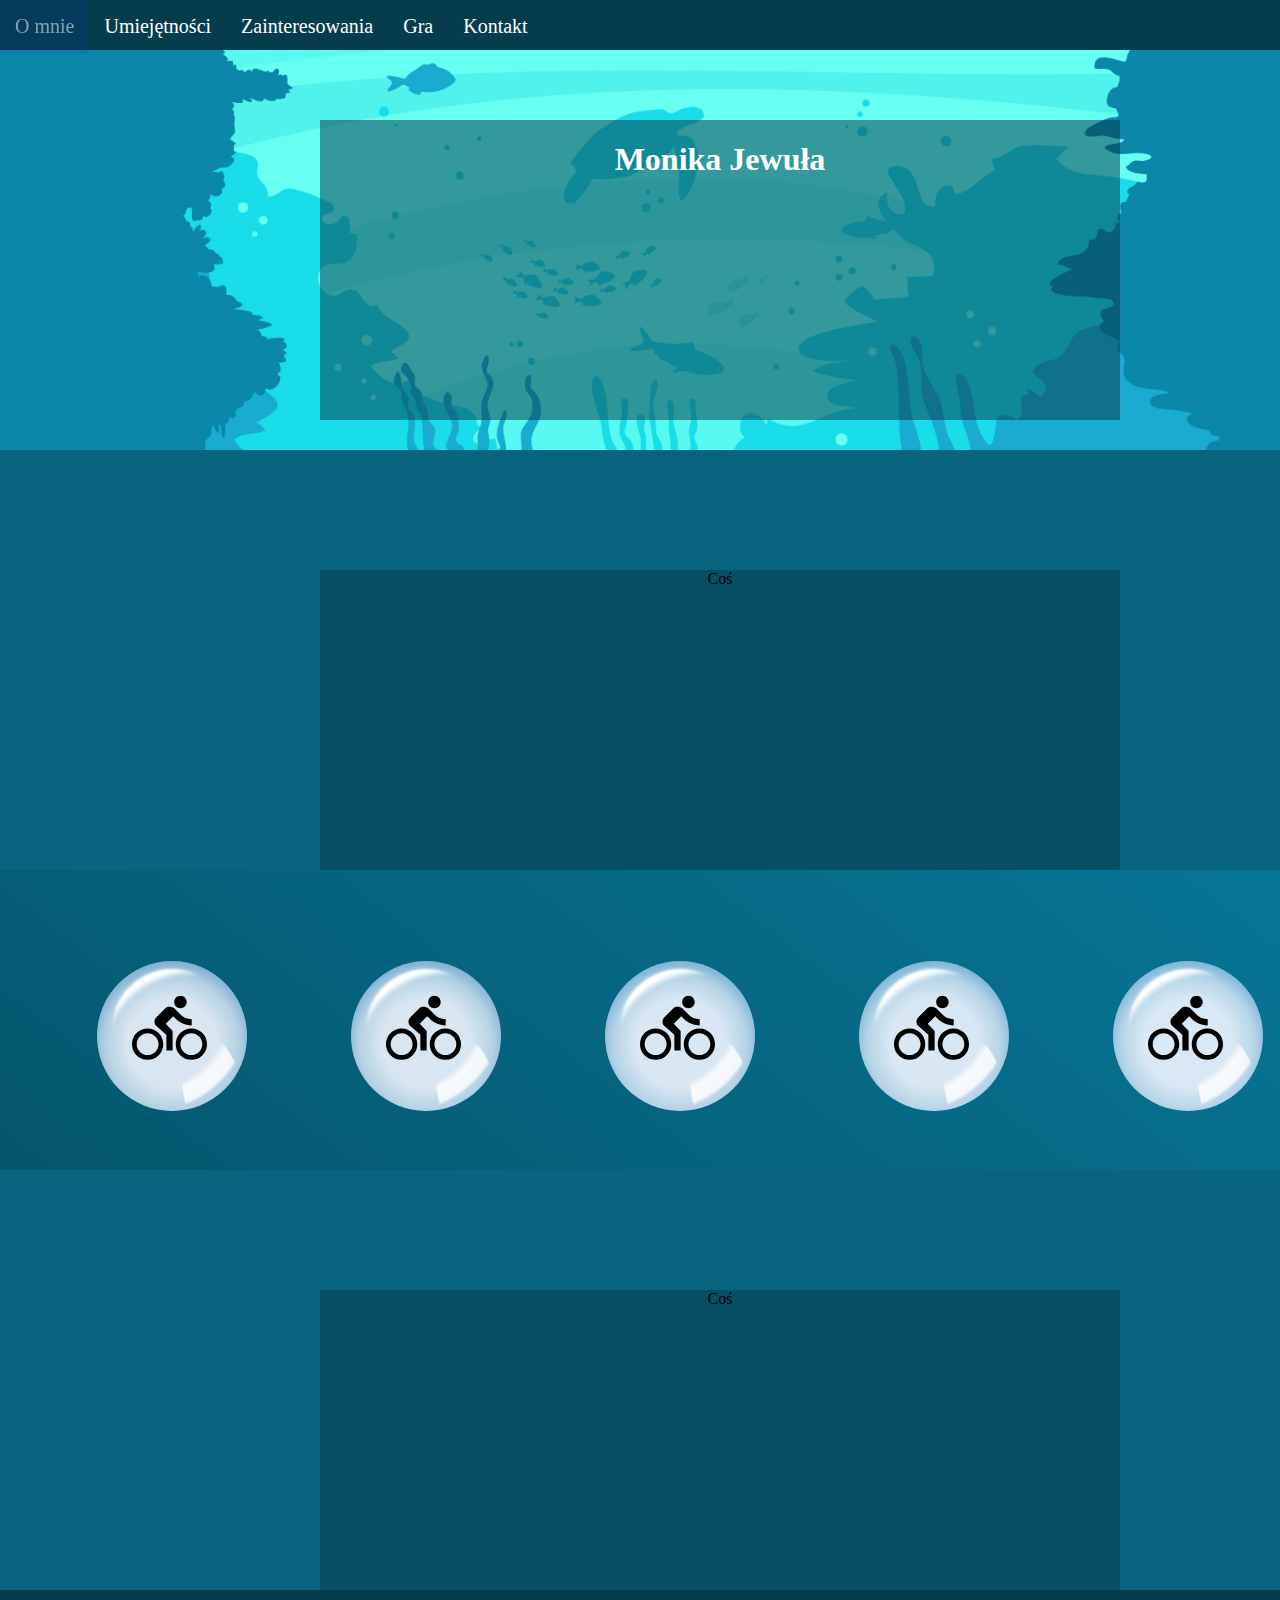
==== index.html @ 9a00a6e6 "Changing layout, adding bubbles" ====
<!DOCTYPE html>
<html lang="en">

<head>
    <meta charset="UTF-8">
    <meta name="viewport" content="width=device-width, initial-scale=1.0">
    <meta http-equiv="X-UA-Compatible" content="ie=edge">
    <title>Monika Jewuła</title>
    <link rel="stylesheet" href="navbar.css">
    <link rel="stylesheet" href="navbar-mobile.css">
    <link rel="stylesheet" href="main.css">
    <link rel="stylesheet" href="skills.css">
    <link rel="stylesheet" href="interests.css">
    <link rel="stylesheet" href="game.css">
    <link rel="stylesheet" href="footer.css">
</head>

<body>
    <div class="navbar">
        <div class="menu">
            <div class="navigation">
                <a style="text-decoration: none;" href="#main">
                    <div class="nav-item">O mnie</div>
                </a>
                <a style="text-decoration: none;" href="#form">
                    <div class="nav-item">Umiejętności</div>
                </a>
                <a style="text-decoration: none;" href="#interests">
                    <div class="nav-item">Zainteresowania</div>
                </a>
                <a style="text-decoration: none;" href="#game">
                    <div class="nav-item">Gra</div>
                </a>
                <a style="text-decoration: none;" href="#footer">
                    <div class="nav-item">Kontakt</div>
                </a>
            </div>

            <nav role="navigation">
                <div id="menu">
                    <input type="checkbox" />
                    <div>
                        <span></span>
                        <span></span>
                        <span></span>

                    </div>

                    <ul id="menunav">
                        <a href="#main">
                            <li>O mnie</li>
                        </a>
                        <a href="#skills">
                            <li>Umiejętności</li>
                        </a>
                        <a href="#interests">
                            <li>Zainteresowania</li>
                        </a>
                        <a href="#game">
                            <li>Gra</li>
                        </a>
                        <a href="#footer">
                            <li>Kontakt</li>
                        </a>

                    </ul>
                </div>
            </nav>
        </div>
    </div>


    <div class="main" id="main">
        <div class="main-content">
            <h1>Monika Jewuła</h1>
            <p></p>
        </div>
    </div>

    <div class="skills" id="skills">
        <div class="skills-content">
            Coś
        </div>
    </div>

    <div class="interests" id="interests">
        <div class="interests-content">
                <section class="stage">
                        
                        <figure class="ball bubble"><img src="bike.svg"></figure>
                  </section>
                  <section class="stage">
                        
                        <figure class="ball bubble"><img src="bike.svg"></figure>
                  </section>
                  <section class="stage">
                        <figure class="ball bubble"><img src="bike.svg"></figure>
                  </section>
                  <section class="stage">
                        <figure class="ball bubble"><img src="bike.svg"></figure>
                  </section>
                  <section class="stage">
                        <figure class="ball bubble"><img src="bike.svg"></figure></figure>
                  </section>
        </div>
    </div>

    <div class="game" id="game">
        <div class="game-content">
            Coś
        </div>
    </div>

    <div class="footer">
        Jotamii © 2018. All rights reserved
    </div>
</body>

</html>
---- navbar.css ----
body {
    margin: 0px;
}

.menu{
    z-index: 1000;
    display: flex;
    justify-content: space-between;
    background-color: #063d4d;
    /* background: rgba(0,0,0,0.5); */
    position: fixed;
    width: 100%;
    height: 50px;
}

.navigation .active {
    background: grey;
} 

.navigation {
    display: flex;
    justify-content: flex-end;
}

.nav-item {
    margin: 0px;
    padding: 15px;
    color: white;
    /* font-weight: bold; */
    font-size: 20px;
}

.nav-item:hover {
    background-color: rgba(4, 59, 209, 0.247);
    opacity: 0.5;
}

@media only screen and (max-width: 600px) {
    .navigation {
        display: none;
    }
}
---- navbar-mobile.css ----
nav[role="navigation"]{
    display: none;
  }
  
  
  @media only screen and (max-width: 600px) {
  
    .menu {
    background-color: #063d4d;
    display: flex;
  }
    .navigation a, #menunav a {
    text-decoration: none;
    color: white;
    
    transition: color 0.3s ease;
  }
  
  .navigation a:hover {
    color: rgba(4, 59, 209, 0.247);
  }
  #menunav a:hover {
    color: rgba(4, 59, 209, 0.247);
  }
  
  nav[role="navigation"]{
    display: block
  }
  .nav {
    margin-right: -30px;
  }
  #menu {
    display: flex;
    flex-direction: row;
    position: relative;
    /* float: right;
    text-align: right; */
    width: auto;
    top: 20px;
    left: 20px;
    
    z-index: 1;
    
    -webkit-user-select: none;
    user-select: none;
  }
  
  #menu input {
    display: block;
    width: 40px;
    height: 32px;
    position: absolute;
    top: -7px;
    right: -5px;
    
    cursor: pointer;
    
    opacity: 0; 
    z-index: 2; 
    
    -webkit-touch-callout: none;
  }
  
  #menu div {
    position: relative;
  }
  
  #menu span {
    display: block;
    width: 33px;
    height: 4px;
    margin-bottom: 5px;
    position: relative;
    
    background: white;
    border-radius: 3px;
    
    z-index: 1;
    
    transform-origin: 4px 0px;
    
    transition: transform 0.5s cubic-bezier(0.77,0.2,0.05,1.0),
                background 0.5s cubic-bezier(0.77,0.2,0.05,1.0),
                opacity 0.55s ease;
  }
  
  #menu div span:first-child {
    transform-origin: 0% 0%;
  }
  
  #menu div span:nth-last-child(2) {
    transform-origin: 0% 100%;
  }
  
  
  #menu input:checked ~ div span {
    opacity: 1;
    transform: rotate(45deg) translate(-21px, -19px);
    background: white;
  }
  
  
  #menu input:checked ~ div span:nth-last-child(3) {
    opacity: 0;
    transform: rotate(0deg) scale(0.2, 0.2);
  }
  
  
  #menu input:checked ~ div span:nth-last-child(2) {
    transform: rotate(-45deg) translate(0, -1px);
  }
  
  
  #menunav {
    position: absolute;
    width: 200px;
    margin: -20px 0 0 -20px;
    padding: 50px 20px 20px 20px;
   
    
    background:  #063d4d;
    list-style-type: none;
    -webkit-font-smoothing: antialiased;
    
    transform-origin: 0% 0%;
    transform: translate(0, -100%);
    
    transition: transform 0.5s cubic-bezier(0.77,0.2,0.05,1.0);
  }
  
  #menunav li {
    text-align: left;
    padding: 10px 0;
    font-size: 22px;
  }
  
  #menu input:checked ~ ul {
    transform: none;
  }
  }
---- main.css ----
body, html {
    height: 100%;
    background-color: #096480;
    display: block;
}

.main {
    background-size: cover;
    display: -webkit-inline-box;
    background-image: url('cutocean.png');
    height: 400px;
    width: 100%;
    margin-top: 50px;
    color: white;
    /* margin-left: 100px;
    margin-right: 100px; */
}

.main-content {
    display: flex;
    justify-content: center;
    margin-left: 25%;
    margin-top: 70px;
    height: 300px;
    width: 800px;
    background-color:  #063c4d85;
}
---- skills.css ----
.skills {
    height: 300px;
        position: relative;
}

.skills-content {
    display: flex;
    justify-content: center;
    margin-left: 25%;
    margin-top: 120px;
    height: 300px;
    width: 800px;
    background-color:  #063c4d85;
}
---- interests.css ----
.interests {
    height: 300px;
    display: flex;
    justify-content: center;
    align-items: center;
    background: linear-gradient(218deg, #14a9d5, #0990b7, #02323f);
background-size: 600% 600%;

-webkit-animation: AnimationName 59s ease infinite;
-moz-animation: AnimationName 59s ease infinite;
animation: AnimationName 59s ease infinite;

@-webkit-keyframes AnimationName {
    0%{background-position:0% 60%}
    50%{background-position:100% 41%}
    100%{background-position:0% 60%}
}
@-moz-keyframes AnimationName {
    0%{background-position:0% 60%}
    50%{background-position:100% 41%}
    100%{background-position:0% 60%}
}
@keyframes AnimationName { 
    0%{background-position:0% 60%}
    50%{background-position:100% 41%}
    100%{background-position:0% 60%}
}
}

img {
    width: 50%;
    height: 50%;
    margin-left: 35px;
    margin-top: 30px;
}
/* .interests-content {
    display: flex;
    justify-content: center;
    margin-left: 25%;
    margin-top: 120px;
    height: 300px;
    width: 800px;
    background-color:  #063c4d85;
} */

.ball {
    display: inline-block;
    width: 100%;
    height: 100%;
    border-radius: 100%;
    position: relative;
    background: radial-gradient(circle at bottom, #81e8f6, #76deef 10%, #055194 80%, #062745 100%); }
    .ball:before {
      content: "";
      position: absolute;
      top: 1%;
      left: 5%;
      width: 90%;
      height: 90%;
      border-radius: 100%;
      background: radial-gradient(circle at top, white, rgba(255, 255, 255, 0) 58%);
      -webkit-filter: blur(5px);
      filter: blur(5px);
      z-index: 2; }
    .ball:after {
      content: "";
      position: absolute;
      display: none;
      top: 5%;
      left: 10%;
      width: 80%;
      height: 80%;
      border-radius: 100%;
      -webkit-filter: blur(1px);
      filter: blur(1px);
      z-index: 2;
      -webkit-transform: rotateZ(-30deg);
      transform: rotateZ(-30deg); }
    .ball .shadow {
      position: absolute;
      width: 100%;
      height: 100%;
      background: radial-gradient(circle, rgba(0, 0, 0, 0.4), rgba(0, 0, 0, 0.1) 40%, rgba(0, 0, 0, 0) 50%);
      -webkit-transform: rotateX(90deg) translateZ(-160px);
      transform: rotateX(90deg) translateZ(-160px);
      z-index: 1; }
    .ball.plain {
      background: black; }
      .ball.plain:before, .ball.plain:after {
        display: none; }
    .ball.bubble {
      background: radial-gradient(circle at 50% 55%, rgba(240, 245, 255, 0.9), rgba(240, 245, 255, 0.9) 40%, rgba(225, 238, 255, 0.8) 60%, rgba(43, 130, 255, 0.4));
      -webkit-animation: bubble-anim 2s ease-out infinite;
      animation: bubble-anim 2s ease-out infinite; }
      .ball.bubble:before {
        -webkit-filter: blur(0);
        filter: blur(0);
        height: 80%;
        width: 40%;
        background: radial-gradient(circle at 130% 130%, rgba(255, 255, 255, 0) 0, rgba(255, 255, 255, 0) 46%, rgba(255, 255, 255, 0.8) 50%, rgba(255, 255, 255, 0.8) 58%, rgba(255, 255, 255, 0) 60%, rgba(255, 255, 255, 0) 100%);
        -webkit-transform: translateX(131%) translateY(58%) rotateZ(168deg) rotateX(10deg);
        transform: translateX(131%) translateY(58%) rotateZ(168deg) rotateX(10deg); }
      .ball.bubble:after {
        display: block;
        background: radial-gradient(circle at 50% 80%, rgba(255, 255, 255, 0), rgba(255, 255, 255, 0) 74%, white 80%, white 84%, rgba(255, 255, 255, 0) 100%); }
  
  .stage {
    width: 150px;
    height: 150px;
    display: inline-block;
    margin: 50px;
    -webkit-perspective: 1200px;
    -moz-perspective: 1200px;
    -ms-perspective: 1200px;
    -o-perspective: 1200px;
    perspective: 1200px;
    -webkit-perspective-origin: 50% 50%;
    -moz-perspective-origin: 50% 50%;
    -ms-perspective-origin: 50% 50%;
    -o-perspective-origin: 50% 50%;
    perspective-origin: 50% 50%;
  }

  @-webkit-keyframes bubble-anim {
    0% {
      -webkit-transform: scale(1);
      transform: scale(1); }
  
    20% {
      -webkit-transform: scaleY(0.95) scaleX(1.05);
      transform: scaleY(0.95) scaleX(1.05); }
  
    48% {
      -webkit-transform: scaleY(1.1) scaleX(0.9);
      transform: scaleY(1.1) scaleX(0.9); }
  
    68% {
      -webkit-transform: scaleY(0.98) scaleX(1.02);
      transform: scaleY(0.98) scaleX(1.02); }
  
    80% {
      -webkit-transform: scaleY(1.02) scaleX(0.98);
      transform: scaleY(1.02) scaleX(0.98); }
  
    97%, 100% {
      -webkit-transform: scale(1);
      transform: scale(1); } }
  
  @keyframes bubble-anim {
    0% {
      -webkit-transform: scale(1);
      transform: scale(1); }
  
    20% {
      -webkit-transform: scaleY(0.95) scaleX(1.05);
      transform: scaleY(0.95) scaleX(1.05); }
  
    48% {
      -webkit-transform: scaleY(1.1) scaleX(0.9);
      transform: scaleY(1.1) scaleX(0.9); }
  
    68% {
      -webkit-transform: scaleY(0.98) scaleX(1.02);
      transform: scaleY(0.98) scaleX(1.02); }
  
    80% {
      -webkit-transform: scaleY(1.02) scaleX(0.98);
      transform: scaleY(1.02) scaleX(0.98); }
  
    97%, 100% {
      -webkit-transform: scale(1);
      transform: scale(1); } }
---- game.css ----
.game {
    height: 300px;
    position: relative;
}

.game-content {
    display: flex;
    justify-content: center;
    margin-left: 25%;
    margin-top: 120px;
    height: 300px;
    width: 800px;
    background-color:  #063c4d85;
}
---- footer.css ----
.footer {
    background-color: #063d4d;
    height: 30px;
    padding-top: 10px;
    padding-left: 10px;
    font-family: Cambria, Arial;
    font-size: 16px;
    text-align: justify;
    color: white;
}
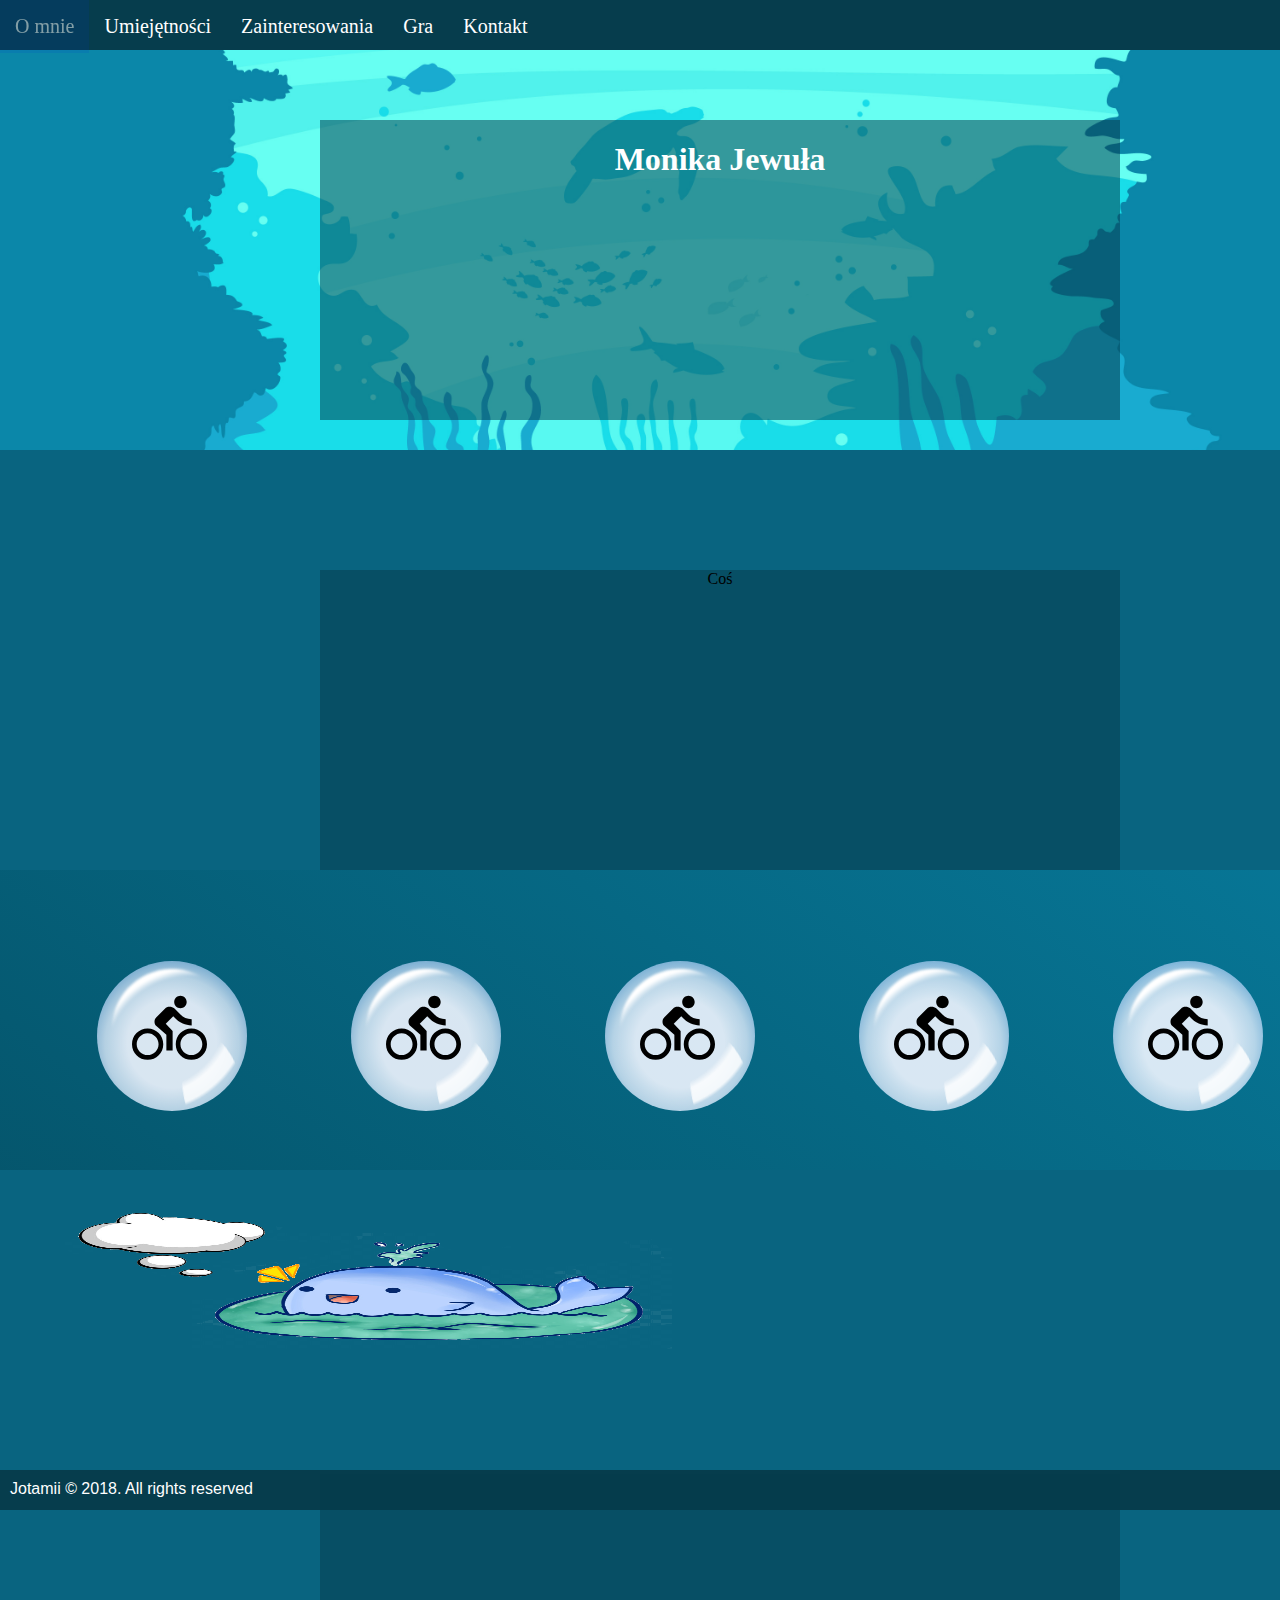
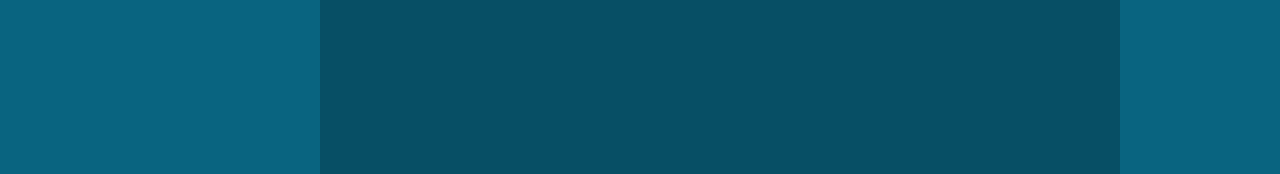
==== commit 88134547: "Flying whale" ====
--- a/index.html
+++ b/index.html
@@ -106,8 +106,9 @@
     </div>
 
     <div class="game" id="game">
+            <img src="whalex.png">
         <div class="game-content">
-            Coś
+            
         </div>
     </div>
 
--- a/game.css
+++ b/game.css
@@ -11,4 +11,9 @@
     height: 300px;
     width: 800px;
     background-color:  #063c4d85;
+}
+
+.img {
+    width: 50%;
+    
 }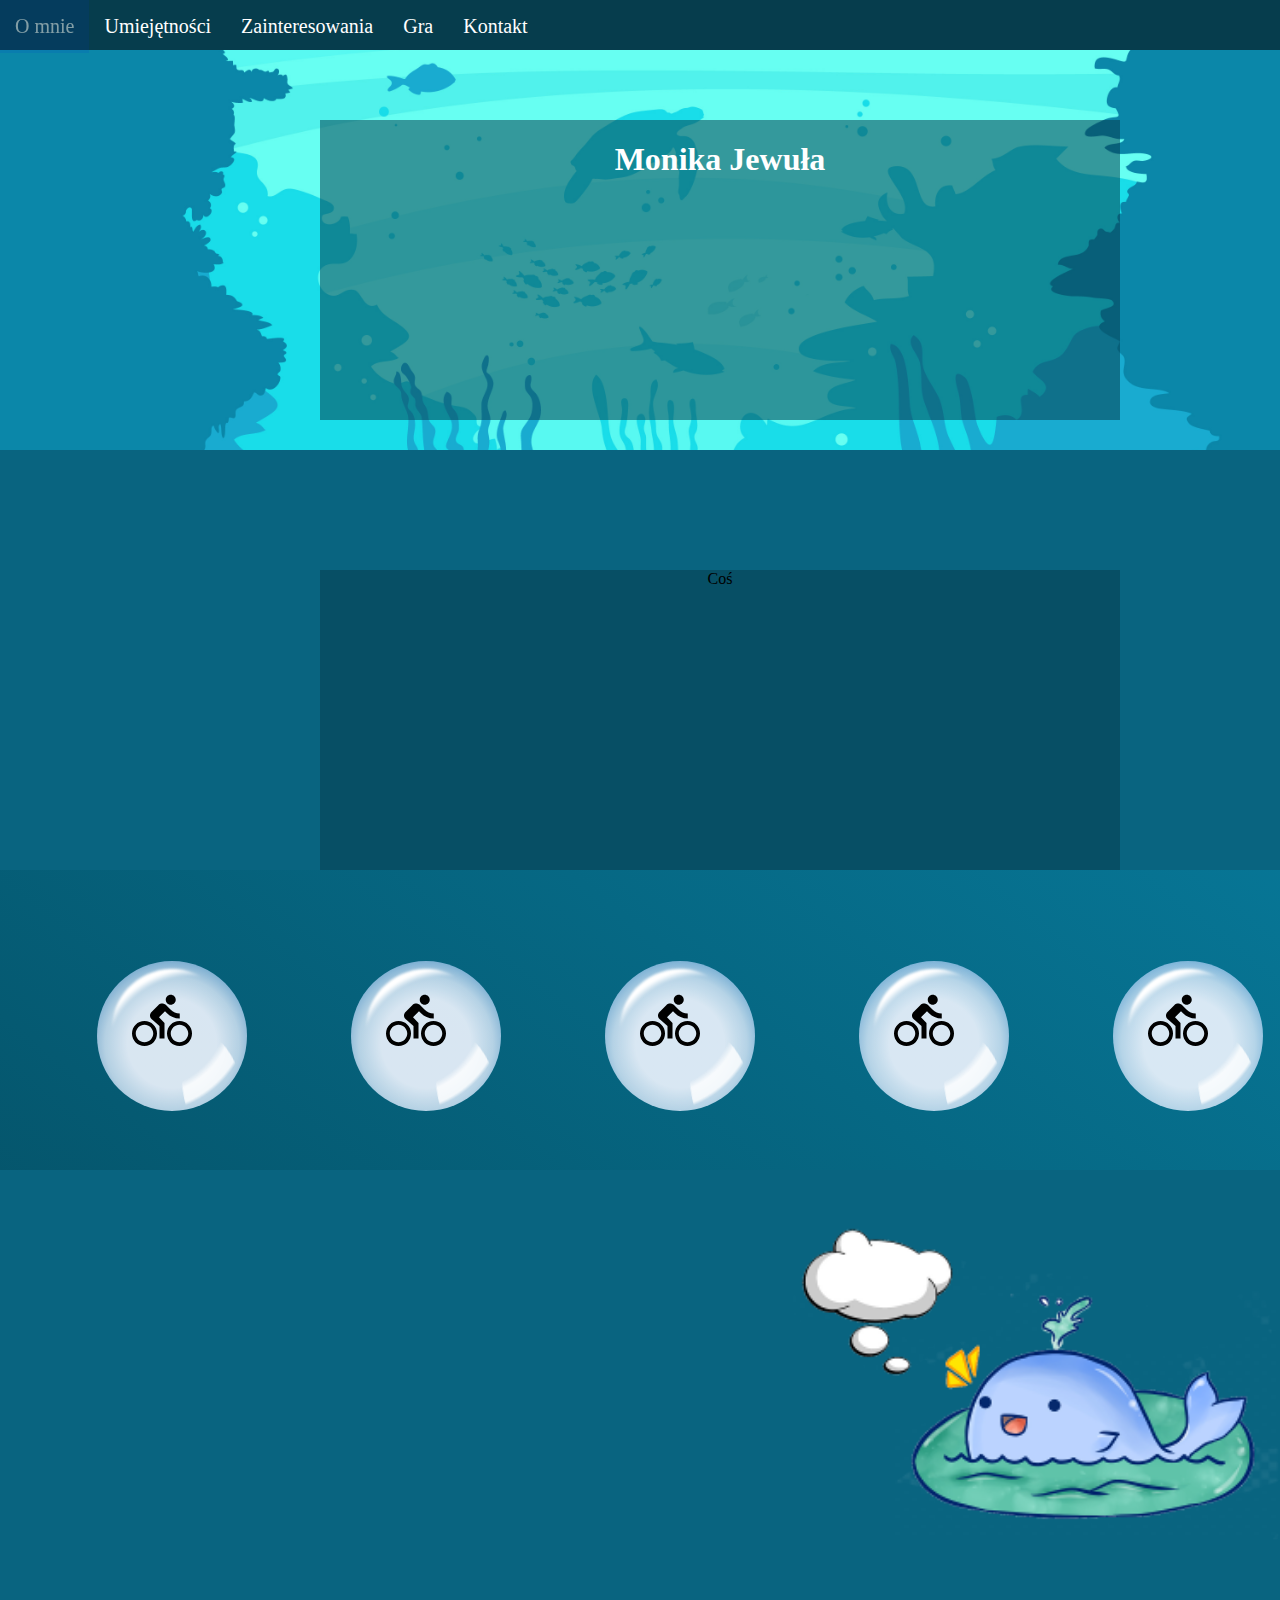
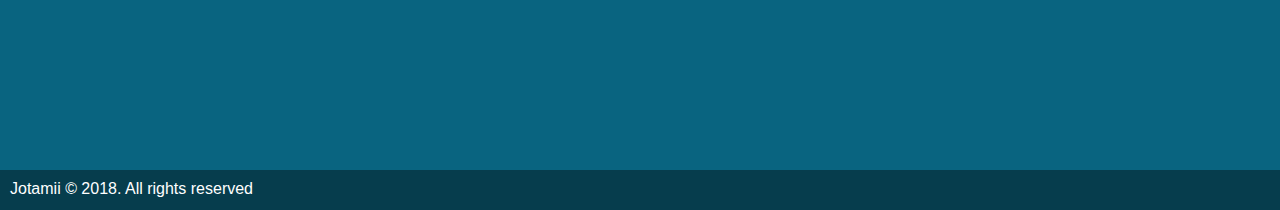
==== commit 095eb0f6: "Trying to fix flying whale" ====
--- a/index.html
+++ b/index.html
@@ -106,9 +106,9 @@
     </div>
 
     <div class="game" id="game">
-            <img src="whalex.png">
+            
         <div class="game-content">
-            
+                <img src="whalesmall.png">
         </div>
     </div>
 
--- a/game.css
+++ b/game.css
@@ -1,8 +1,8 @@
 .game {
-    height: 300px;
+    height: 600px;
     position: relative;
 }
-
+/* 
 .game-content {
     display: flex;
     justify-content: center;
@@ -11,9 +11,16 @@
     height: 300px;
     width: 800px;
     background-color:  #063c4d85;
+} */
+
+.game-content {
+    display: flex;
+    justify-content: flex-end;
+    align-self: flex-end;
 }
 
-.img {
-    width: 50%;
+img {
+    width: 40%;
+    height: 40%;
     
 }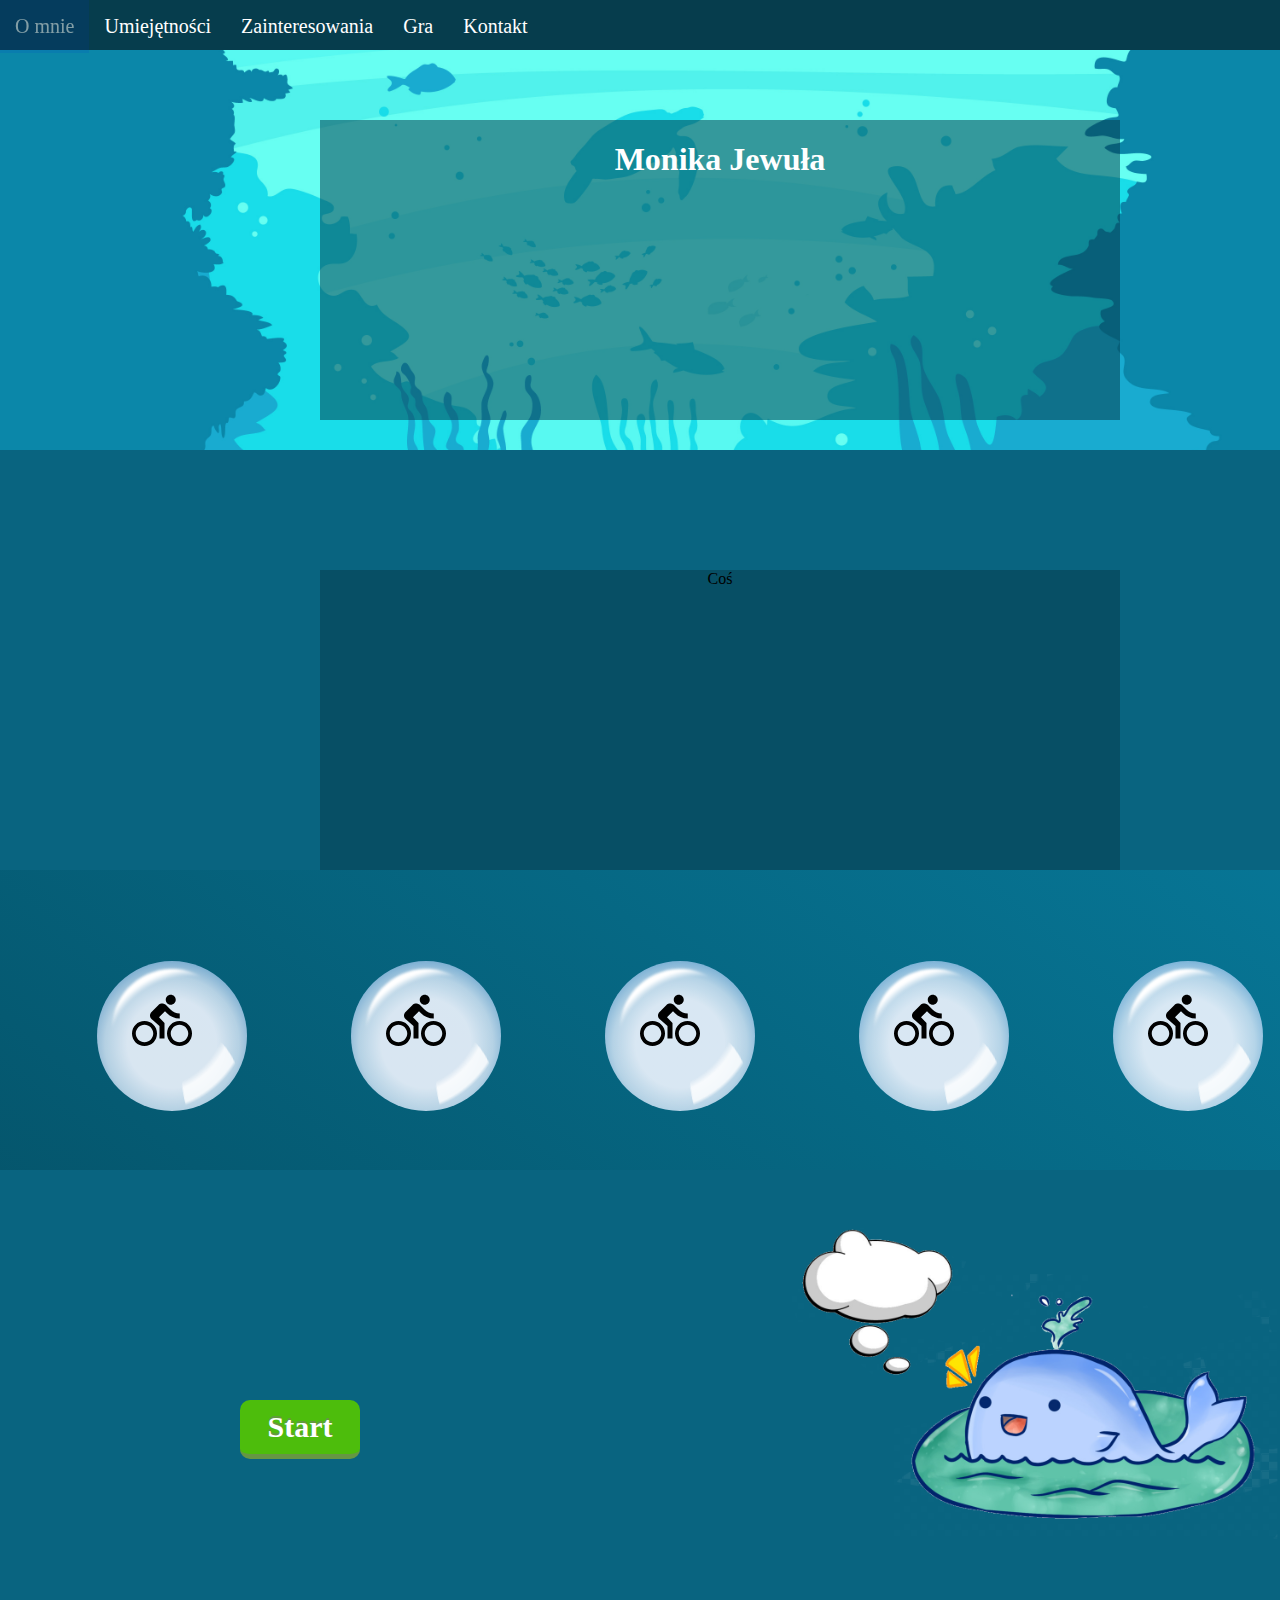
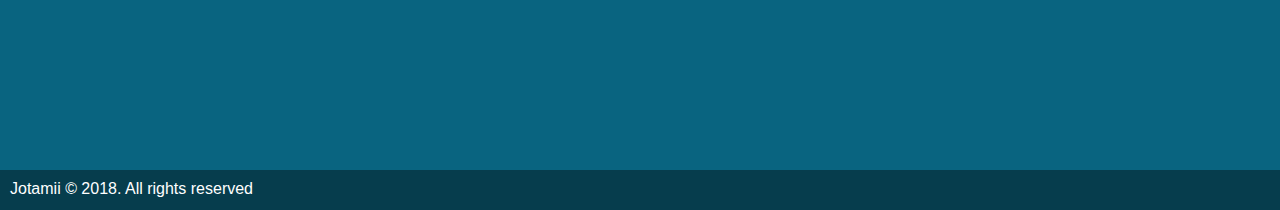
==== commit 0fe8e4ec: "Adding button to div game" ====
--- a/index.html
+++ b/index.html
@@ -108,7 +108,8 @@
     <div class="game" id="game">
             
         <div class="game-content">
-                <img src="whalesmall.png">
+                <div id="btnStart" class="button">Start</div>
+                <img src="whalex.png">
         </div>
     </div>
 
--- a/game.css
+++ b/game.css
@@ -23,4 +23,30 @@
     width: 40%;
     height: 40%;
     
-}+}
+
+.button {
+    position: absolute;
+    top: 230px;
+    left: 240px;
+    padding: 10px;
+    border-radius: 10px;
+    width: 100px;
+    text-align: center;
+    cursor: hand;
+    cursor: pointer;
+    font-size: 30px;
+    font-weight: 600;
+    color: white;
+    margin: 0 auto;
+    background-color: rgba(83, 197, 2, 0.925);
+    border-bottom: 5px solid #669644;
+    text-shadow: 0px -2px #669644;
+
+}
+
+.button:hover {
+    background-color:  rgb(125, 185, 82);
+    border-bottom: 5px solid #669644;
+    text-shadow: 0px -2px #669644;
+}
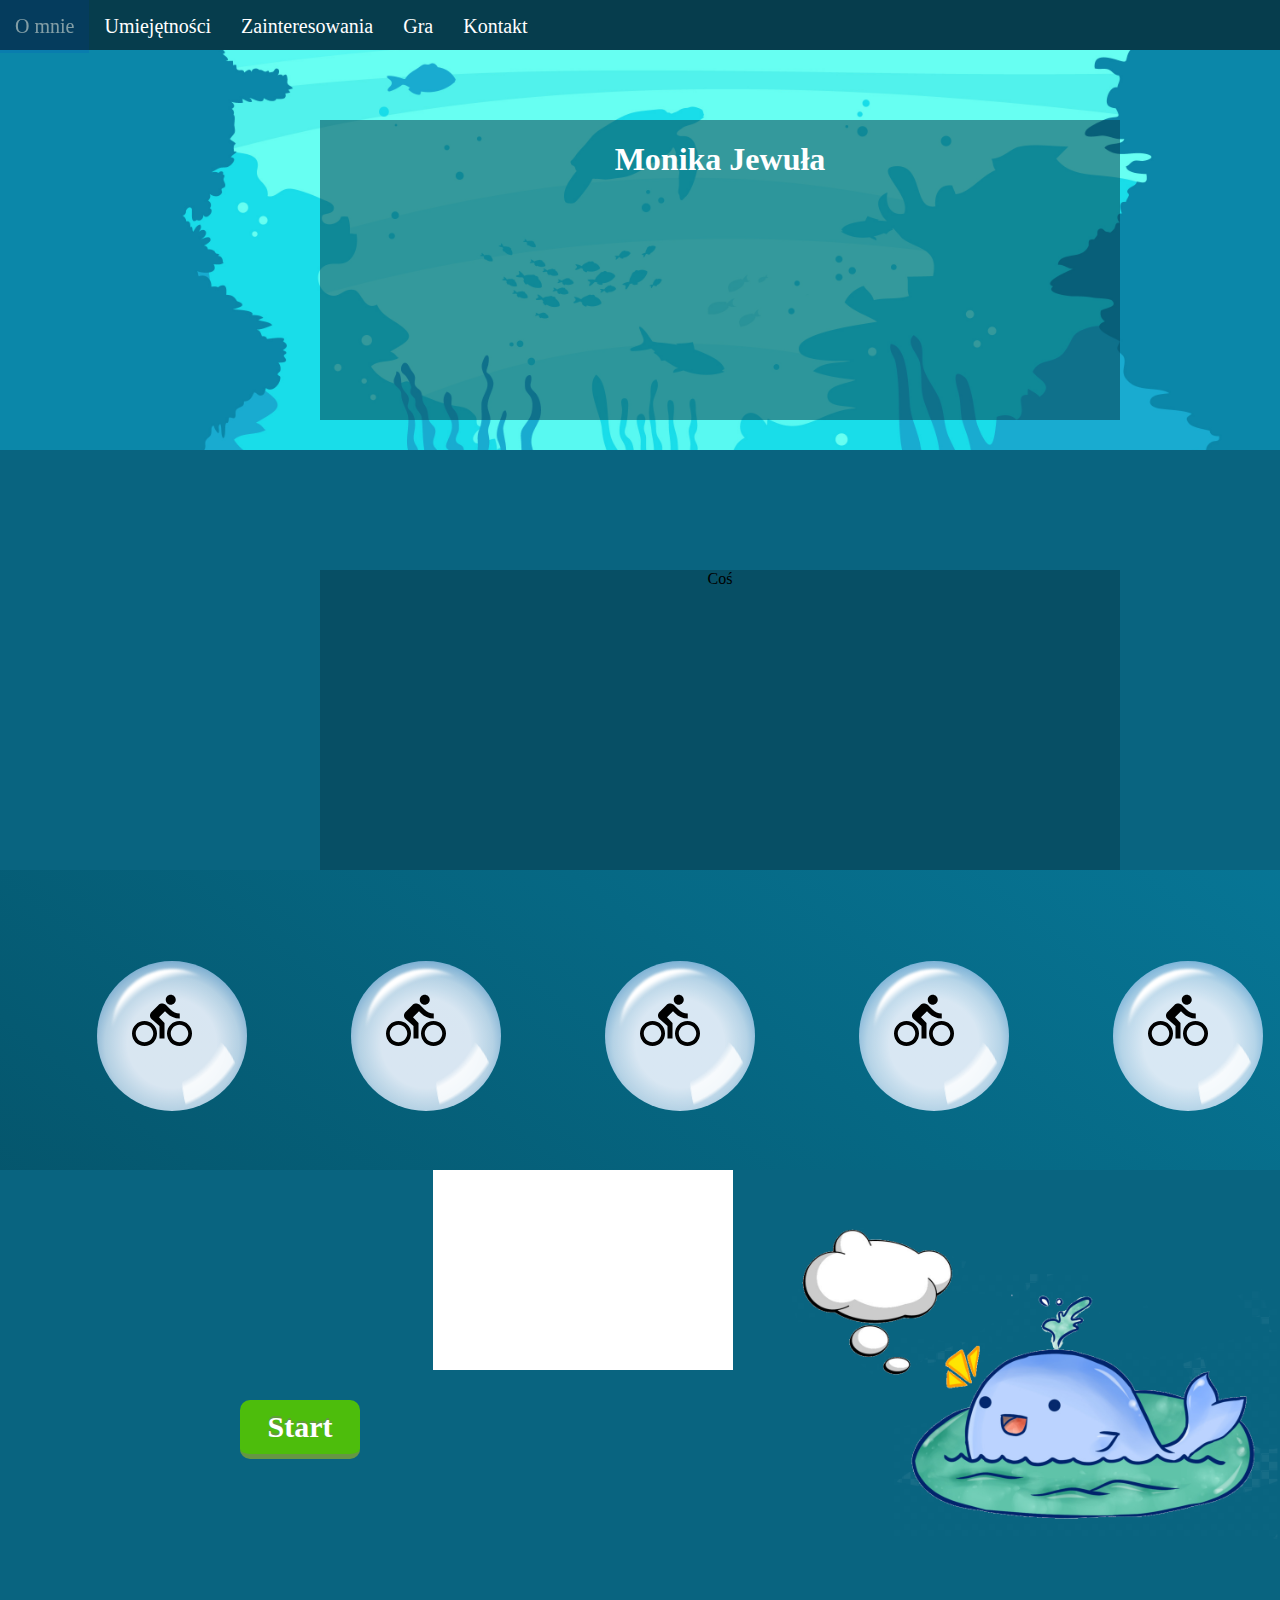
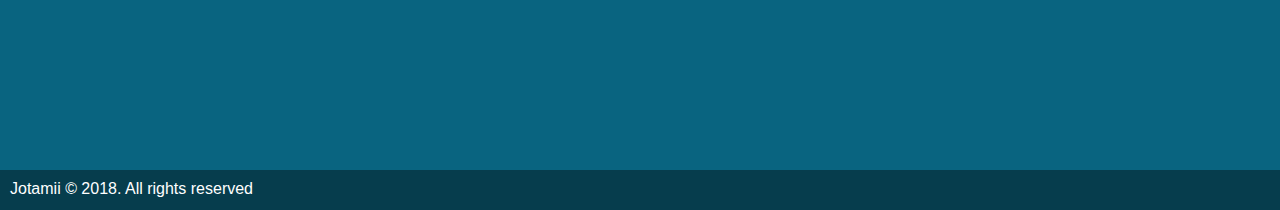
==== commit 89af9c25: "Sth wrong" ====
--- a/index.html
+++ b/index.html
@@ -108,7 +108,10 @@
     <div class="game" id="game">
             
         <div class="game-content">
-                <div id="btnStart" class="button">Start</div>
+                <div class="buttonwindow">
+                    <div id="btnStart" class="button">Start</div>
+                
+                </div>
                 <img src="whalex.png">
         </div>
     </div>
--- a/game.css
+++ b/game.css
@@ -17,6 +17,12 @@
     display: flex;
     justify-content: flex-end;
     align-self: flex-end;
+}
+
+.buttonwindow {
+    height: 200px;
+    width: 300px;
+    background: white;
 }
 
 img {
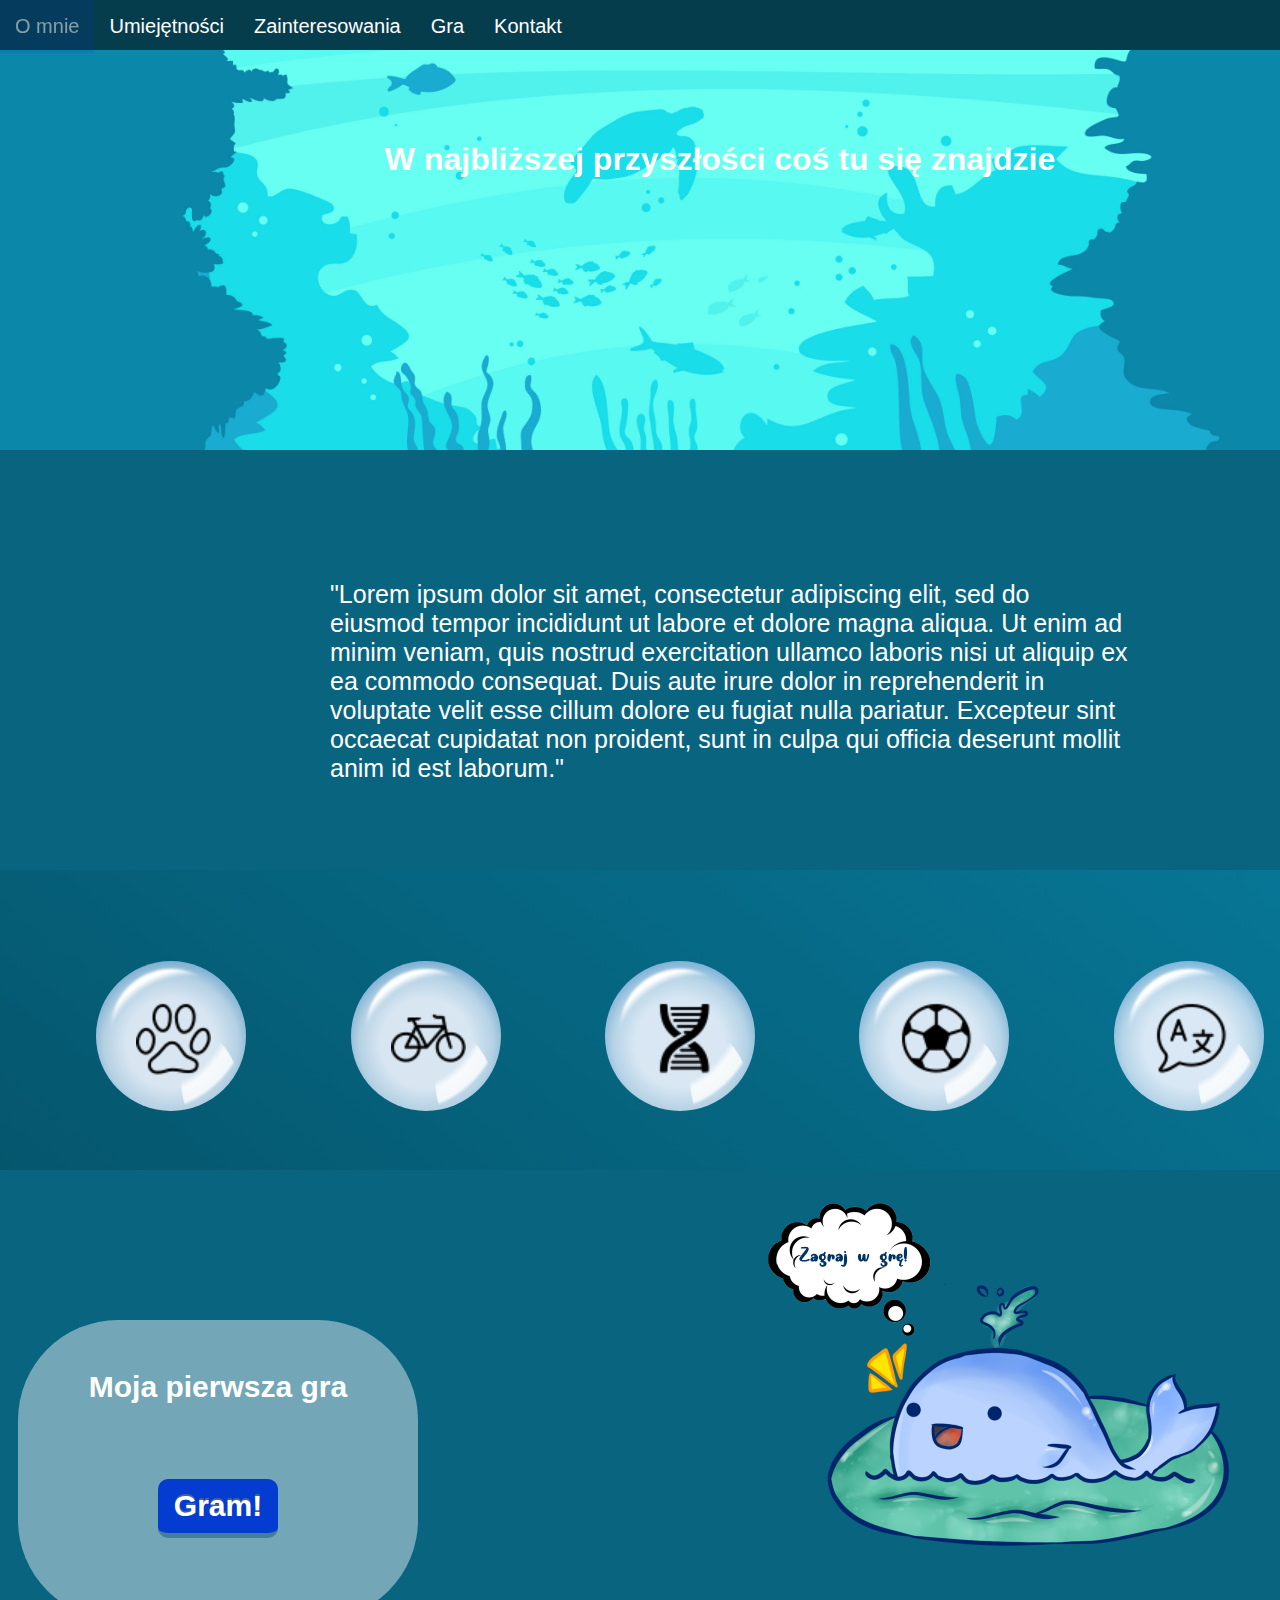
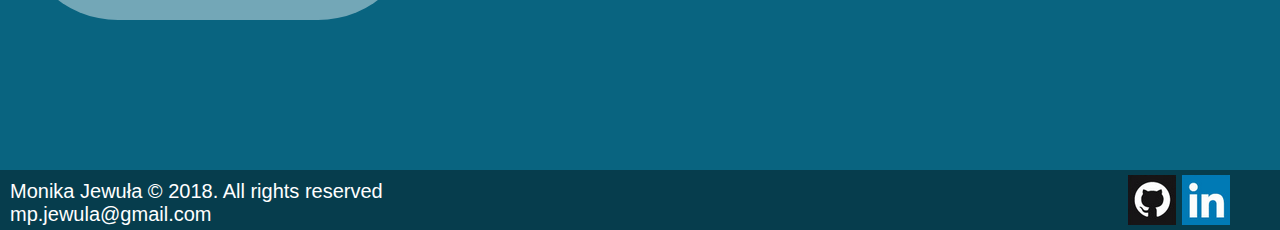
==== commit 86e32373: "Prototype of website" ====
--- a/index.html
+++ b/index.html
@@ -22,7 +22,7 @@
                 <a style="text-decoration: none;" href="#main">
                     <div class="nav-item">O mnie</div>
                 </a>
-                <a style="text-decoration: none;" href="#form">
+                <a style="text-decoration: none;" href="#skills">
                     <div class="nav-item">Umiejętności</div>
                 </a>
                 <a style="text-decoration: none;" href="#interests">
@@ -72,53 +72,68 @@
 
     <div class="main" id="main">
         <div class="main-content">
-            <h1>Monika Jewuła</h1>
-            <p></p>
+            <h1>W najbliższej przyszłości coś tu się znajdzie</h1>
         </div>
     </div>
 
     <div class="skills" id="skills">
         <div class="skills-content">
-            Coś
+            "Lorem ipsum dolor sit amet, consectetur adipiscing elit, sed do eiusmod tempor incididunt ut labore et
+            dolore magna aliqua. Ut enim ad minim veniam, quis nostrud exercitation ullamco laboris nisi ut aliquip ex
+            ea commodo consequat. Duis aute irure dolor in reprehenderit in voluptate velit esse cillum dolore eu
+            fugiat nulla pariatur. Excepteur sint occaecat cupidatat non proident, sunt in culpa qui officia deserunt
+            mollit anim id est laborum."
         </div>
     </div>
 
     <div class="interests" id="interests">
         <div class="interests-content">
-                <section class="stage">
-                        
-                        <figure class="ball bubble"><img src="bike.svg"></figure>
-                  </section>
-                  <section class="stage">
-                        
-                        <figure class="ball bubble"><img src="bike.svg"></figure>
-                  </section>
-                  <section class="stage">
-                        <figure class="ball bubble"><img src="bike.svg"></figure>
-                  </section>
-                  <section class="stage">
-                        <figure class="ball bubble"><img src="bike.svg"></figure>
-                  </section>
-                  <section class="stage">
-                        <figure class="ball bubble"><img src="bike.svg"></figure></figure>
-                  </section>
+            <section class="stage">
+
+                <figure class="ball bubble"><img src="animal.png"></figure>
+            </section>
+            <section class="stage">
+
+                <figure class="ball bubble"><img src="bike.png"></figure>
+            </section>
+            <section class="stage">
+                <figure class="ball bubble"><img src="dna.png"></figure>
+            </section>
+            <section class="stage">
+                <figure class="ball bubble"><img src="football.png"></figure>
+            </section>
+            <section class="stage">
+                <figure class="ball bubble"><img src="lang.png"></figure>
+                </figure>
+            </section>
         </div>
     </div>
 
     <div class="game" id="game">
-            
+
         <div class="game-content">
-                <div class="buttonwindow">
-                    <div id="btnStart" class="button">Start</div>
-                
-                </div>
-                <img src="whalex.png">
+            <div class="buttonwindow">
+                <div class="window-text">Moja pierwsza gra</div>
+                <a style="text-decoration: none;" href="game/index.html">
+                    <div id="btnStart" class="button">Gram!</div>
+                </a>
+            </div>
+
+            <img src="whale.png">
         </div>
     </div>
 
     <div class="footer">
-        Jotamii © 2018. All rights reserved
+        Monika Jewuła © 2018. All rights reserved
+        <br>
+       mp.jewula@gmail.com
+        <div class="img-div">
+            <a href="https://github.com/jotamii"><img src="github.png"></a>
+            <a href="https://linkedin.com/in/monika-jewula"><img src="linkedin.png"></a>
+        </div>
     </div>
+
+    <script src="navbar.js"></script>
 </body>
 
 </html>--- a/main.css
+++ b/main.css
@@ -2,6 +2,7 @@
     height: 100%;
     background-color: #096480;
     display: block;
+    font-family: Cambria, Arial;
 }
 
 .main {
@@ -23,5 +24,5 @@
     margin-top: 70px;
     height: 300px;
     width: 800px;
-    background-color:  #063c4d85;
+    /* background-color:  #063c4d85; */
 }--- a/skills.css
+++ b/skills.css
@@ -10,5 +10,9 @@
     margin-top: 120px;
     height: 300px;
     width: 800px;
-    background-color:  #063c4d85;
+    padding-top: 10px;
+    padding-left: 10px;
+    font-size: 25px;
+    color: white;
+    /* background-color:  #063c4d85; */
 }--- a/interests.css
+++ b/interests.css
@@ -27,11 +27,11 @@
 }
 }
 
-img {
+.interests img {
     width: 50%;
     height: 50%;
-    margin-left: 35px;
-    margin-top: 30px;
+    margin-left: 40px;
+    margin-top: 40px;
 }
 /* .interests-content {
     display: flex;
--- a/game.css
+++ b/game.css
@@ -20,21 +20,33 @@
 }
 
 .buttonwindow {
-    height: 200px;
-    width: 300px;
-    background: white;
+    height: 300px;
+    width: 400px;
+    background: rgba(255, 255, 255, 0.432);
+    margin-top: 150px;
+    margin-right: 300px;
+    border-radius: 100px;
 }
 
-img {
+.window-text {
+    color: white;
+    display: flex;
+    justify-content: center;
+    margin-top: 50px;
+    font-size: 30px;
+    font-weight: 600;
+}
+
+.game img {
     width: 40%;
     height: 40%;
-    
+    margin-right: 50px;
 }
 
 .button {
-    position: absolute;
-    top: 230px;
-    left: 240px;
+    position: relative;
+    top: 75px;
+    left: 0px;
     padding: 10px;
     border-radius: 10px;
     width: 100px;
@@ -45,14 +57,14 @@
     font-weight: 600;
     color: white;
     margin: 0 auto;
-    background-color: rgba(83, 197, 2, 0.925);
-    border-bottom: 5px solid #669644;
-    text-shadow: 0px -2px #669644;
+    background-color:  rgba(4, 59, 209);
+    border-bottom: 5px solid #447f96;
+    text-shadow: 0px -2px #446196;
 
 }
 
 .button:hover {
-    background-color:  rgb(125, 185, 82);
-    border-bottom: 5px solid #669644;
-    text-shadow: 0px -2px #669644;
+    background-color:  rgba(4, 161, 209);
+    border-bottom: 5px solid #447f96;
+    text-shadow: 0px -2px #446196;
 }
--- a/footer.css
+++ b/footer.css
@@ -1,10 +1,18 @@
 .footer {
     background-color: #063d4d;
-    height: 30px;
+    height: 50px;
     padding-top: 10px;
     padding-left: 10px;
-    font-family: Cambria, Arial;
-    font-size: 16px;
+    font-size: 20px;
     text-align: justify;
     color: white;
+    display: flex;
+    justify-content: space-between;
+
+}
+
+.img-div {
+    margin-right: 50px;
+    margin-top: -5px;
+
 }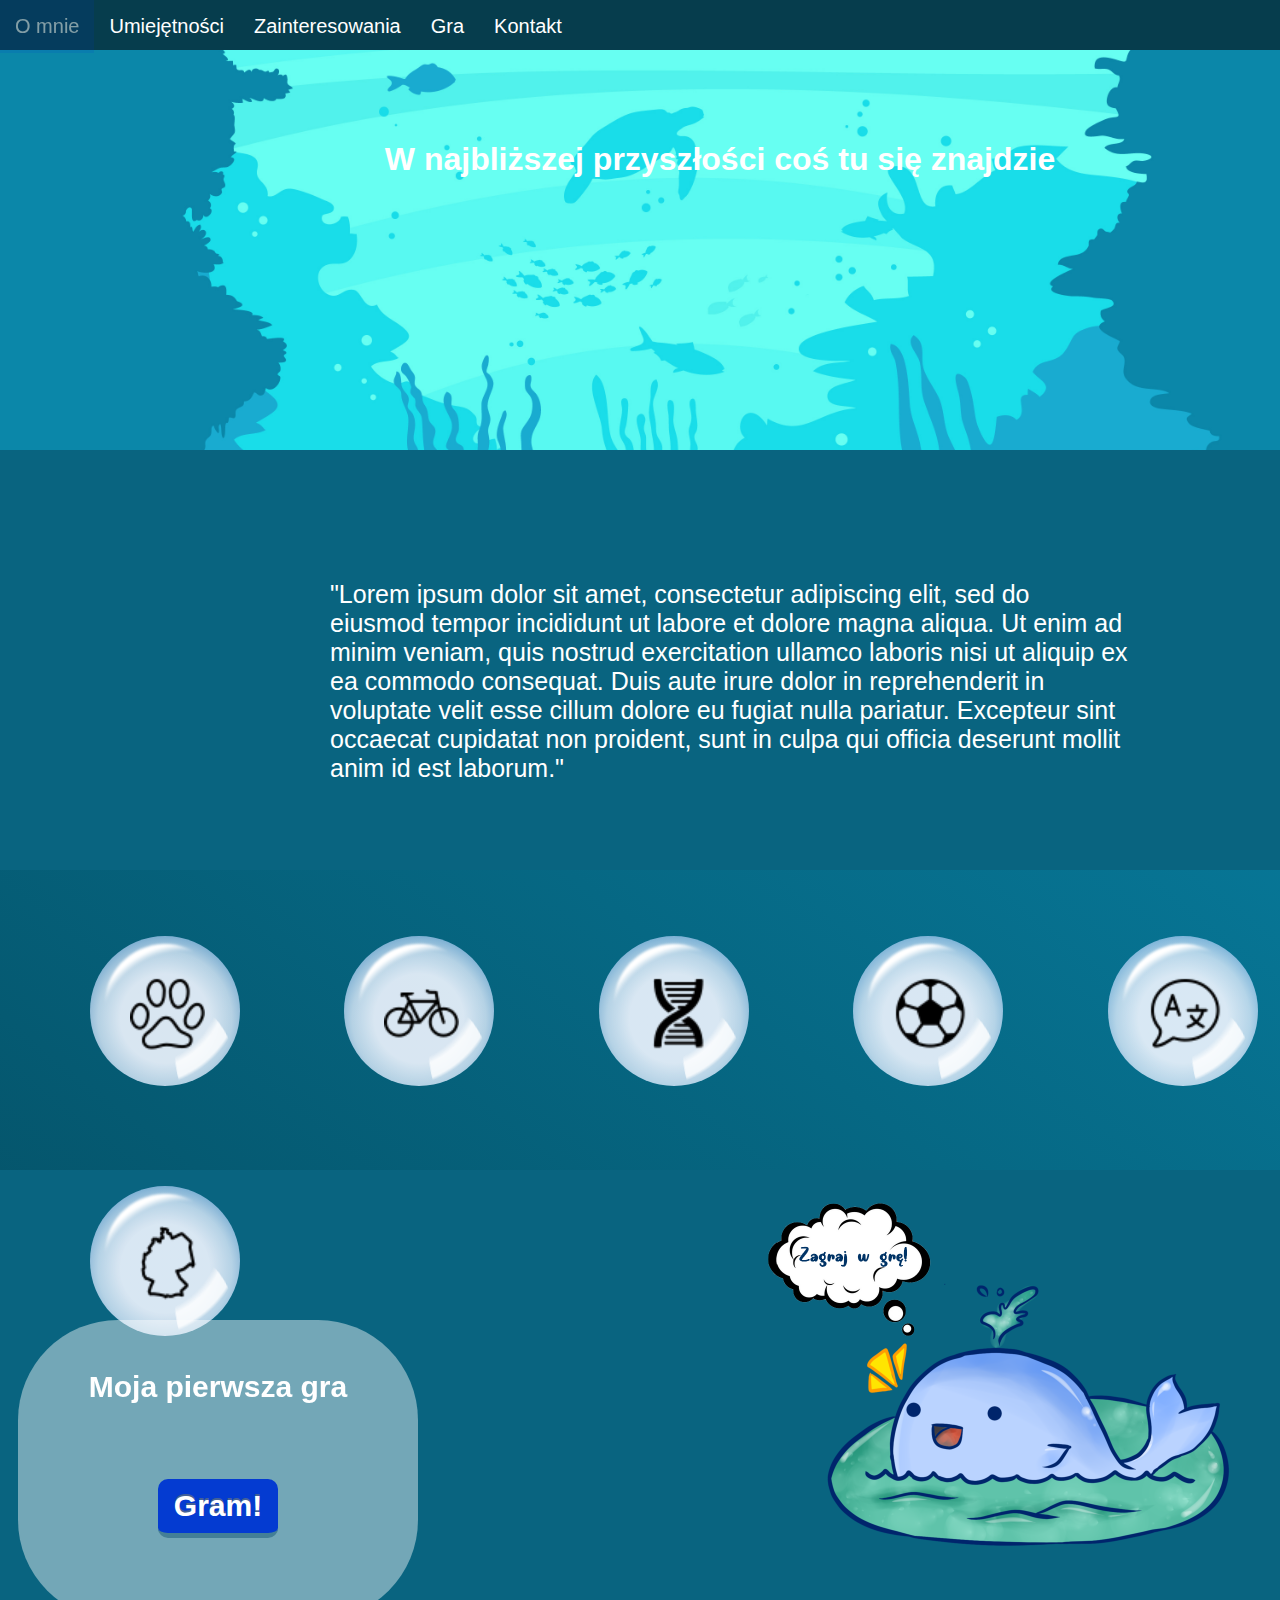
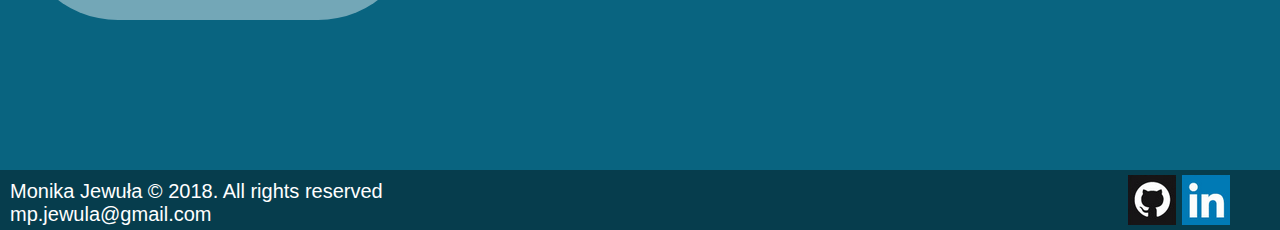
==== commit 8353d9c8: "editing index and interests" ====
--- a/index.html
+++ b/index.html
@@ -106,6 +106,10 @@
                 <figure class="ball bubble"><img src="lang.png"></figure>
                 </figure>
             </section>
+            <section class="stage">
+                <figure class="ball bubble"><img src="germany.png"></figure>
+                </figure>
+            </section>
         </div>
     </div>
 
--- a/interests.css
+++ b/interests.css
@@ -1,6 +1,7 @@
 .interests {
     height: 300px;
     display: flex;
+    flex-wrap: wrap;
     justify-content: center;
     align-items: center;
     background: linear-gradient(218deg, #14a9d5, #0990b7, #02323f);
--- a/footer.css
+++ b/footer.css
@@ -15,4 +15,4 @@
     margin-right: 50px;
     margin-top: -5px;
 
-}+}
